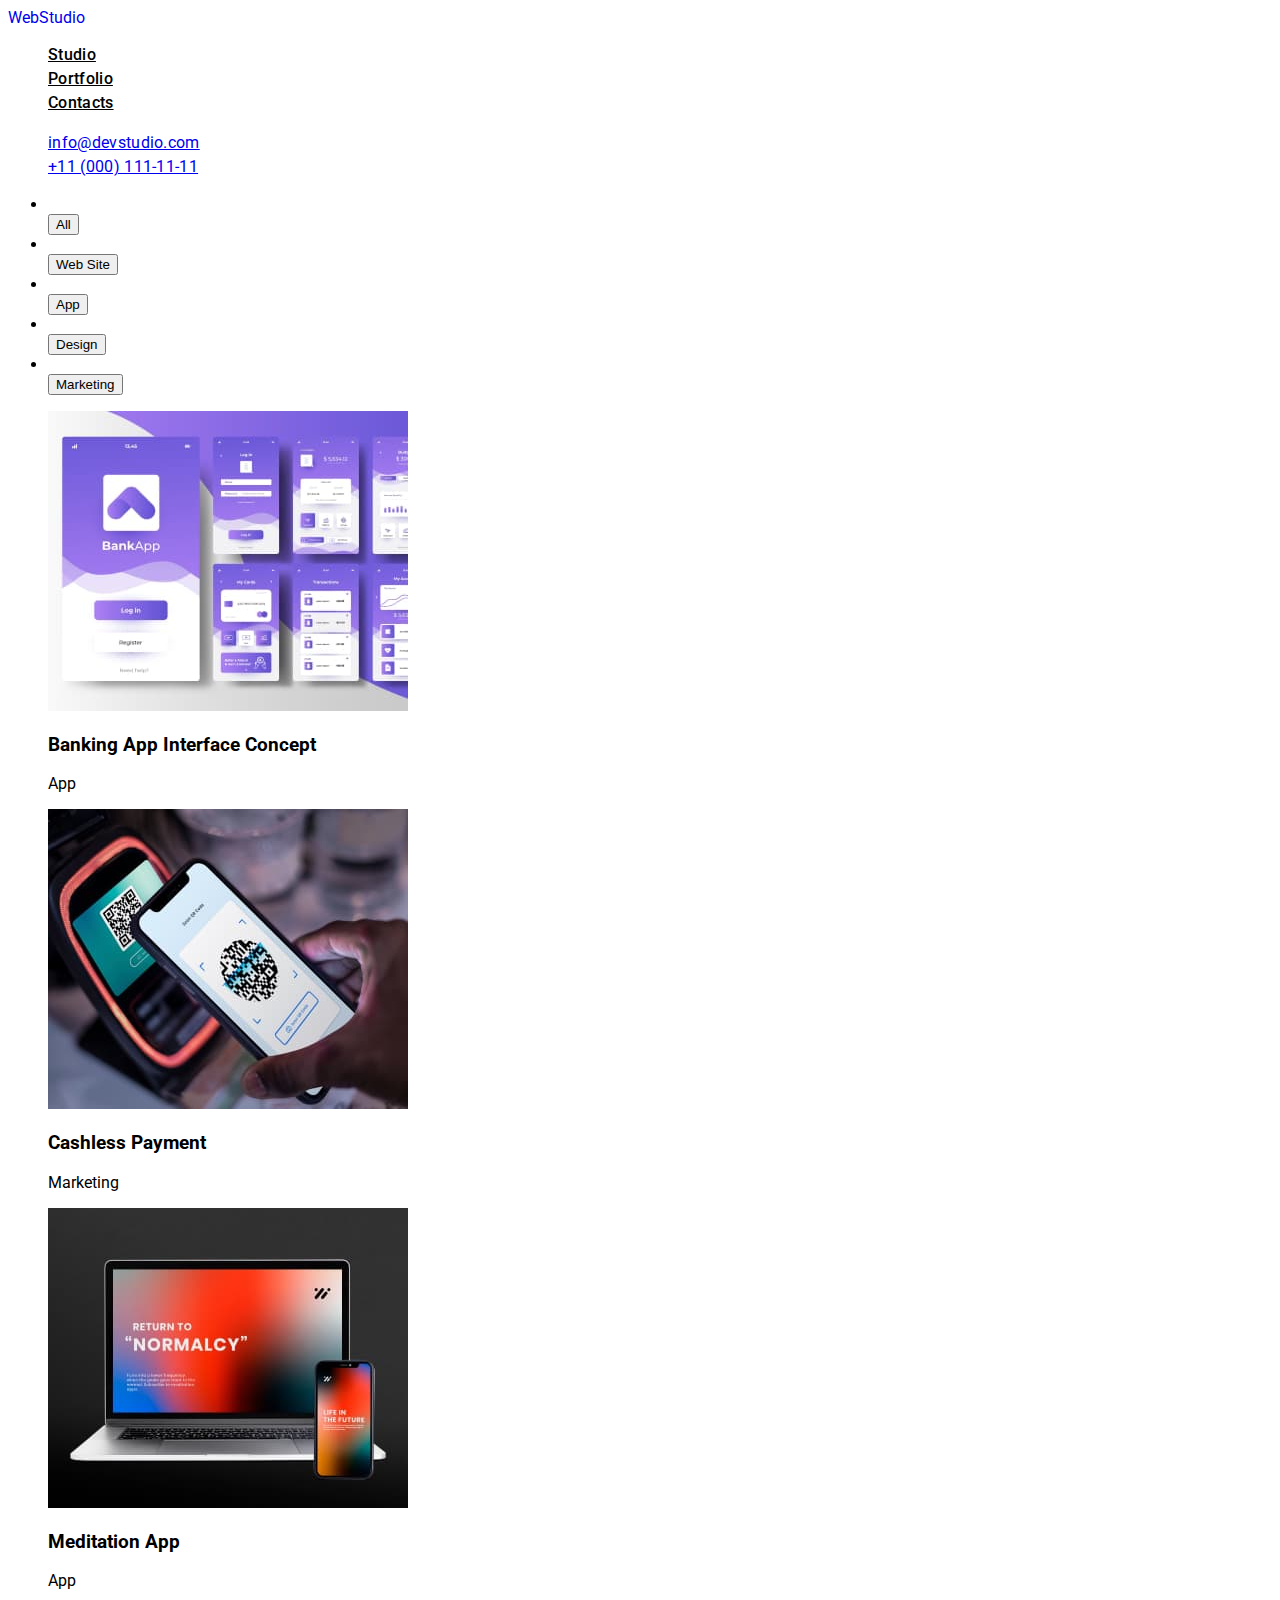
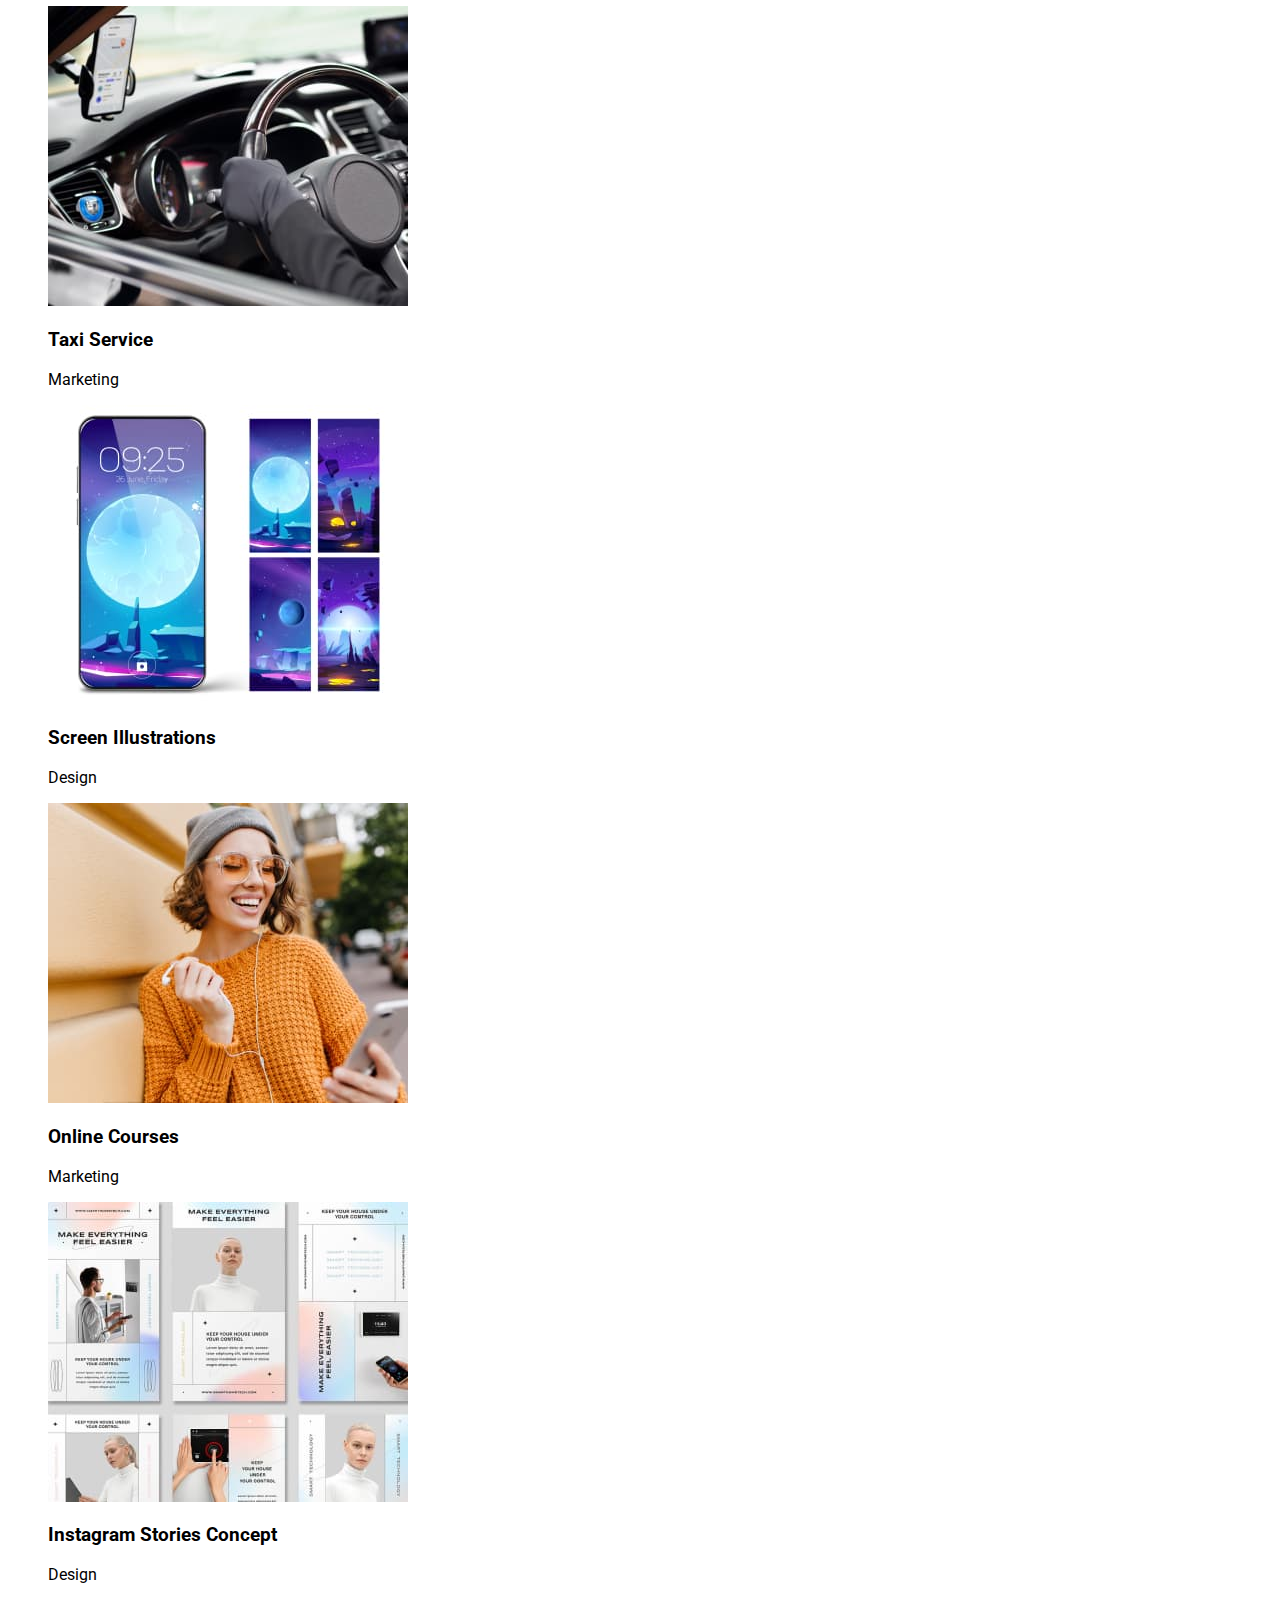
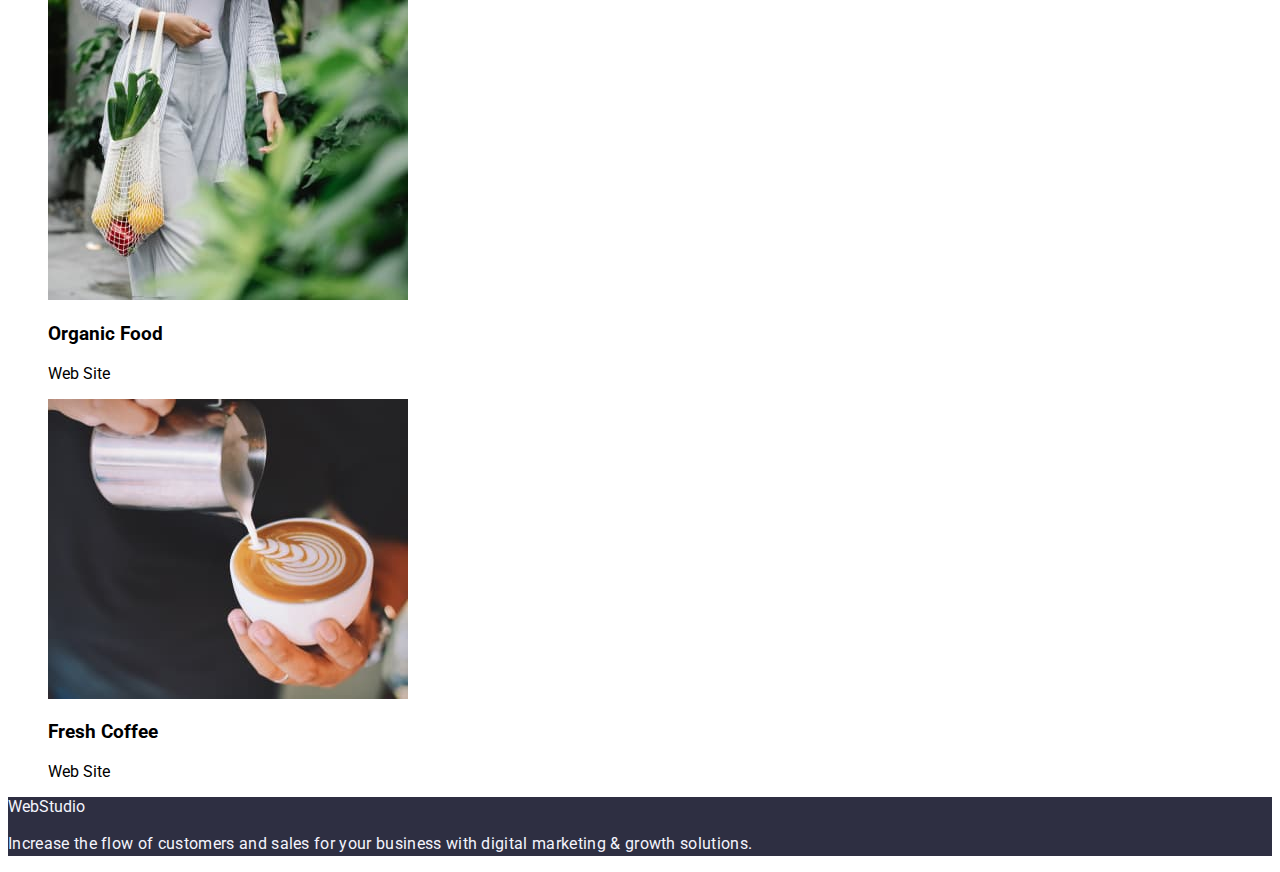
==== portfolio.html @ 183c30e4 "Portfolio HTML" ====
<!DOCTYPE html>
<html lang="en">
<head>
  <meta charset="UTF-8">
  <meta http-equiv="X-UA-Compatible" content="IE=edge">
  <meta name="viewport" content="width=device-width, initial-scale=1.0">
  <title>Portfolio</title>
<link rel="preconnect" href="https://fonts.googleapis.com">
<link rel="preconnect" href="https://fonts.gstatic.com" crossorigin>
<link href="https://fonts.googleapis.com/css2?family=Raleway:wght@800&family=Roboto:wght@400;500;700&display=swap"
  rel="stylesheet">
  <link rel="stylesheet" href="./css/styles.css">
</head>
<body>
  <header class="header">
    <nav class="header-navigation">
      <a class="header-logo header-logo" href="./index.html">WebStudio</a>
      <ul class="header-list header-list">
        <li class="header-item"><a class="header-link header-link" href="">Studio</a></li>
        <li class="header-item"><a class="header-link header-link" href="">Portfolio</a></li>
        <li class="header-item"><a class="header-link header-link" href="">Contacts</a></li>

      </ul>
    </nav>
    <address>
      <ul class="address-list address-list">
        <li class="address-link link"><a href=mailto:info@devstudio.com>info@devstudio.com</a></li>
        <li class="address-link link"><a href=tel:+110001111111>+11 (000) 111-11-11</a></li>
      </ul>
    </address>
  </header>
  <main>
    <ul class="button list">
      <li></li><button class="portfolio-btn" type="button">All</button>
      <li></li><button class="portfolio-btn" type="button">Web Site</button>
      <li></li><button class="portfolio-btn" type="button">App</button>
      <li></li><button class="portfolio-btn" type="button">Design</button>
      <li></li><button class="portfolio-btn" type="button">Marketing</button>
    </ul>
    <section class="services">
      <ul class="services-list">
          <li class="services-item"><img src="./images.portfolio/Section 1/1.Banking App.jpg" alt="login instructions" width="360" height="300"></li>
          <h3 class="services-subtitle">Banking App Interface Concept</h3>
          <p class="services-text">App</p>

          <li class="services-item"><img src="./images.portfolio/Section 1/2.Cashless payment.jpg" alt="qr code payment via mobile phone" width="360"
              height="300"></li>
          <h3 class="services-subtitle">Cashless Payment</h3>
          <p class="services-text">Marketing</p>

          <li class="services-item"><img src="./images.portfolio/Section 1/3.Meditation App.jpg" alt="lapp top and mobile" width="360"
              height="300"></li>
          <h3 class="services-subtitle">Meditation App</h3>
          <p class="services-text">App</p>
        <ul>
    </section>

      <section class="services">
        <ul class="services-list">
          <li class="services-item"><img src="./images.portfolio/section 2/1.Taxi service.jpg" alt="someone drives via app"
              width="360" height="300"></li>
          <h3 class="services-subtitle">Taxi Service</h3>
          <p class="services-text">Marketing</p>
      
          <li class="services-item"><img src="./images.portfolio/section 2/2.Screen Illustration.jpg"
              alt="front pictures on the mobile phone" width="360" height="300"></li>
          <h3 class="services-subtitle">Screen Illustrations</h3>
          <p class="services-text">Design</p>
      
          <li class="services-item"><img src="./images.portfolio/section 2/3.Online Courses.jpg" alt="a young woman in the street speaking via mobile phone"
              width="360" height="300"></li>
          <h3 class="services-subtitle">Online Courses</h3>
          <p class="services-text">Marketing</p>
          <ul>
      </section>

      <section class="services">
        <ul class="services-list">
          <li class="services-item"><img src="./images.portfolio/section 3/1.Instagram Stories.jpg" alt="instagram stories of several persons"
              width="360" height="300"></li>
          <h3 class="services-subtitle">Instagram Stories Concept</h3>
          <p class="services-text">Design</p>
      
          <li class="services-item"><img src="./images.portfolio/section 3/2.Organic Food.jpg"
              alt="a woman bears some vegetables in a bio bag" width="360" height="300"></li>
          <h3 class="services-subtitle">Organic Food</h3>
          <p class="services-text">Web Site</p>
      
          <li class="services-item"><img src="./images.portfolio/section 3/3.Fresh Coffee.jpg" alt="a barman prepares cappuccino"
              width="360" height="300"></li>
          <h3 class="services-subtitle">Fresh Coffee</h3>
          <p class="services-text">Web Site</p>
          <ul>
      </section>
  </main>
  <footer class="footer">
    <a class="footer-logo footer-logo" href="./index.html">WebStudio</a>
    <p class="footer-text">Increase the flow of customers and sales for your business with digital marketing & growth
      solutions.</p>
  </footer>
</body>
</html>
---- css/styles.css ----
:root {
  --title-color: #2E2F42;
  --subtitle-color: #2E2F42;
}

body {
  font-family:roboto, sans-serif;
}

/**--------------HEADER-----------------*/
.header {
}
.header-navigation {
  }
.header-logo {
  text-decoration: none;
}
.header-list {
  list-style: none;
  text-decoration: none;
  }

.header-link {
  font-weight: 500;
  font-size: 16px;
  line-height: 1.5;
  letter-spacing: 0.02em;
  color: var(--title-color)
  text-decoration: none;
  }

.header-link:hover,
.header-link:focus {
  color: #404BBF;
}

.address-list {
list-style:none;
}
.link {
text-decoration: none;
}

.address-link {
font-weight: 400;
font-size: 16px;
line-height: 1.5;
letter-spacing: 0.02em;
color: #434455;
font-style: normal;
text-decoration: none;
   }
.address-link:hover,
.address-link:focus {
  color: #404BBF;
}

/**--------------HERO-----------------*/
.hero {
}
.hero-title {
font-size: 56px;
line-height: 1.07;
text-align: center;
letter-spacing: 0.02em;
color: #FFFFFF;
background-color: var(--title-color)
}
.hero-btn {
  font-family: inherit;
  font-weight: 500;
  font-size: 16px;
  line-height: 1.5;
  display: flex;
  align-items: center;
  letter-spacing: 0.04em;
  color: #FFFFFF;
  background-color:  #4D5AE5;
  cursor: pointer
}

/**--------------PRIORITIES-----------------*/
.priorities {
}
.priorities-title {
  font-size: 36px;
  line-height: 1.11;
  text-align: center;
  letter-spacing: 0.02em;
  text-transform: capitalize;
  color: var(--title-color)
 }
.priorities-list {
  list-style:none
}
.priorities-item {
}
.priorities-subtitle {
  font-weight: 500;
  font-size: 20px;
  line-height: 24px;
  letter-spacing: 0.02em;
  color: var(--subtitle-color)
}
.priorities-text {
   font-size: 16px;
  line-height: 1.5;
  letter-spacing: 0.02em;
  color: #434455;
}

/**--------------SERVICES-----------------*/
.services {
}
.services-title {
  font-size: 36px;
  line-height: 1.11;
  text-align: center;
  letter-spacing: 0.02em;
  text-transform: capitalize;
  color: var(--title-color)
}
.services-list {
  list-style:none
  
}
.services-item {
}

/**--------------TEAM-----------------*/
.team {
}
.team-title {
  font-size: 36px;
  line-height: 1.11;
  text-align: center;
  letter-spacing: 0.02em;
  text-transform: capitalize;
  color: var(--title-color)
}
.team-list {
  list-style:none
}
.team-item {
}
.team-subtitle {
  font-weight: 500;
  font-size: 20px;
  line-height: 24px;
  letter-spacing: 0.02em;
  color: var(--subtitle-color)
}
.team-text {
  font-size: 16px;
  line-height: 1.5;
  letter-spacing: 0.02em;
  color: #434455;
}
/**--------------FOOTER-----------------*/
.footer {
  background: #2E2F42;
}
.footer-logo {
  text-decoration:none;
  color: #F4F4FD;
}
.footer-text {
  font-size: 16px;
  line-height: 1.5;
  letter-spacing: 0.02em;
  color: #F4F4FD;
}
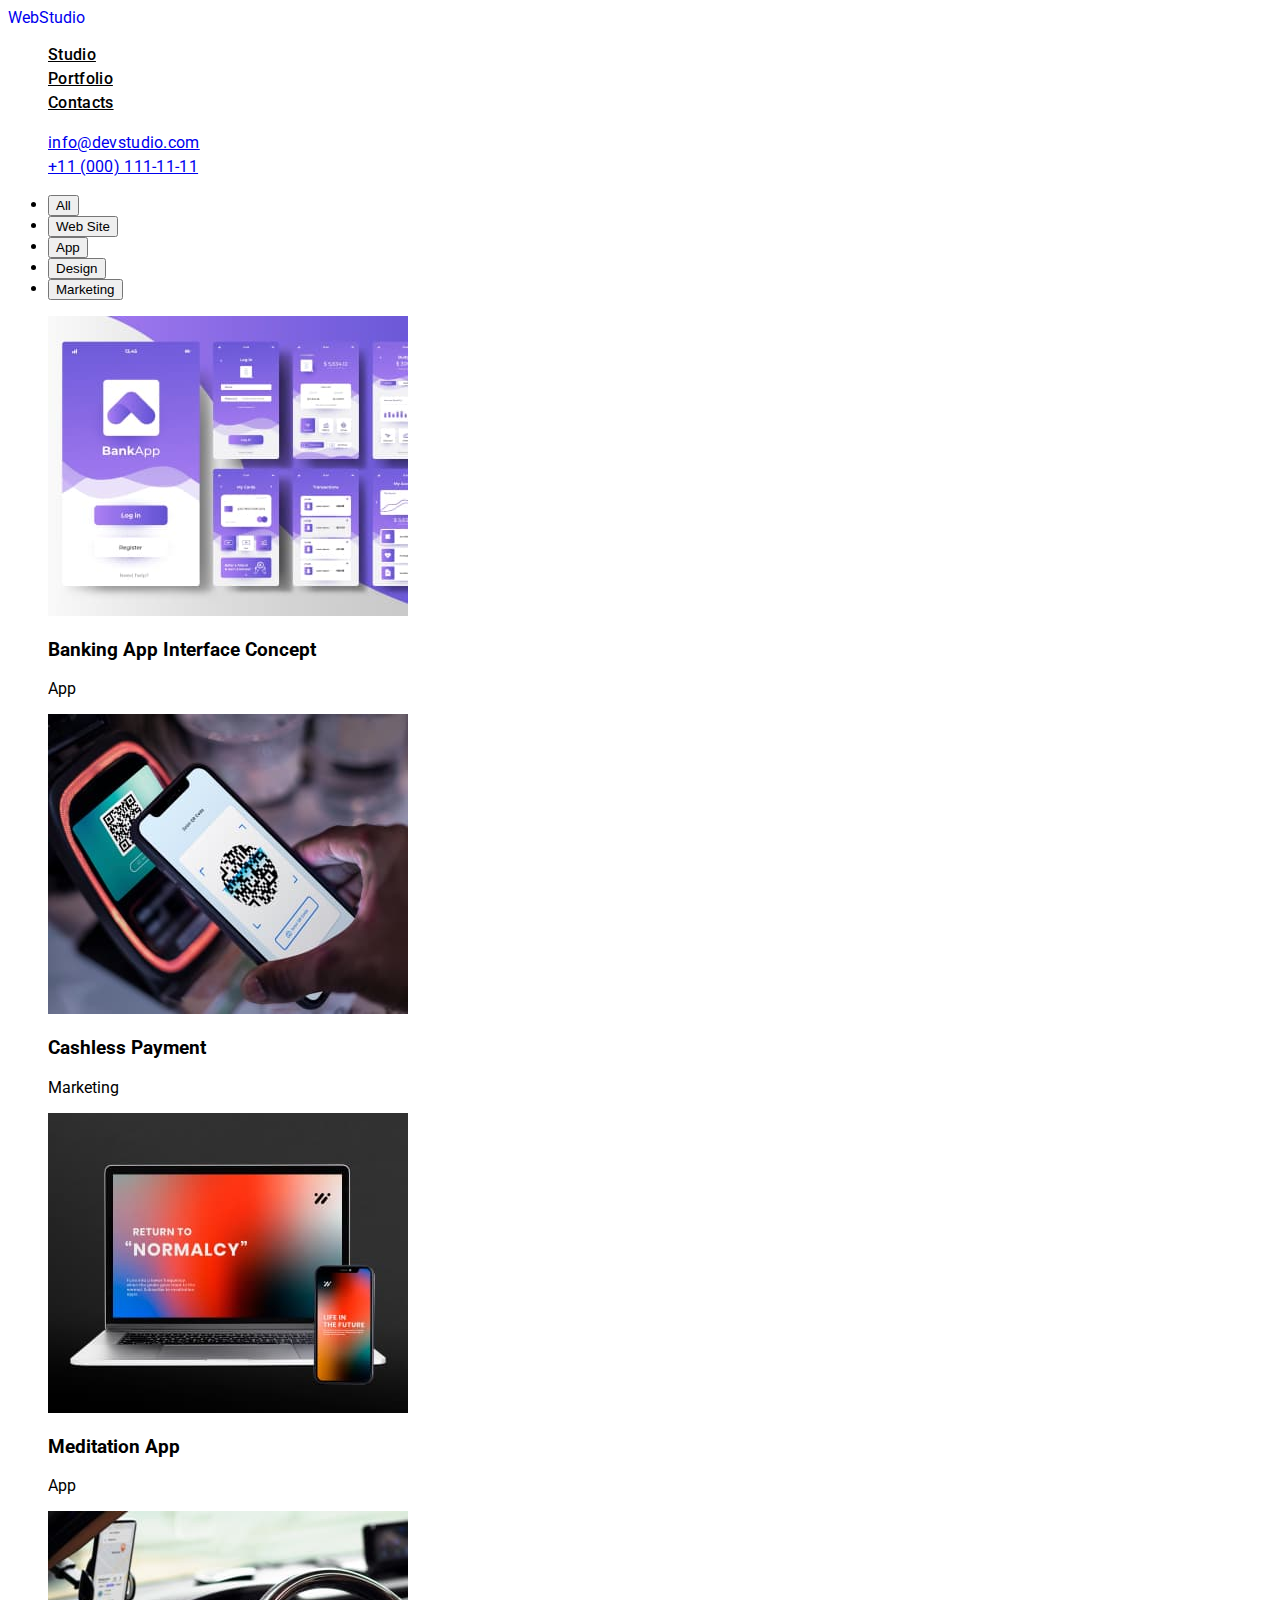
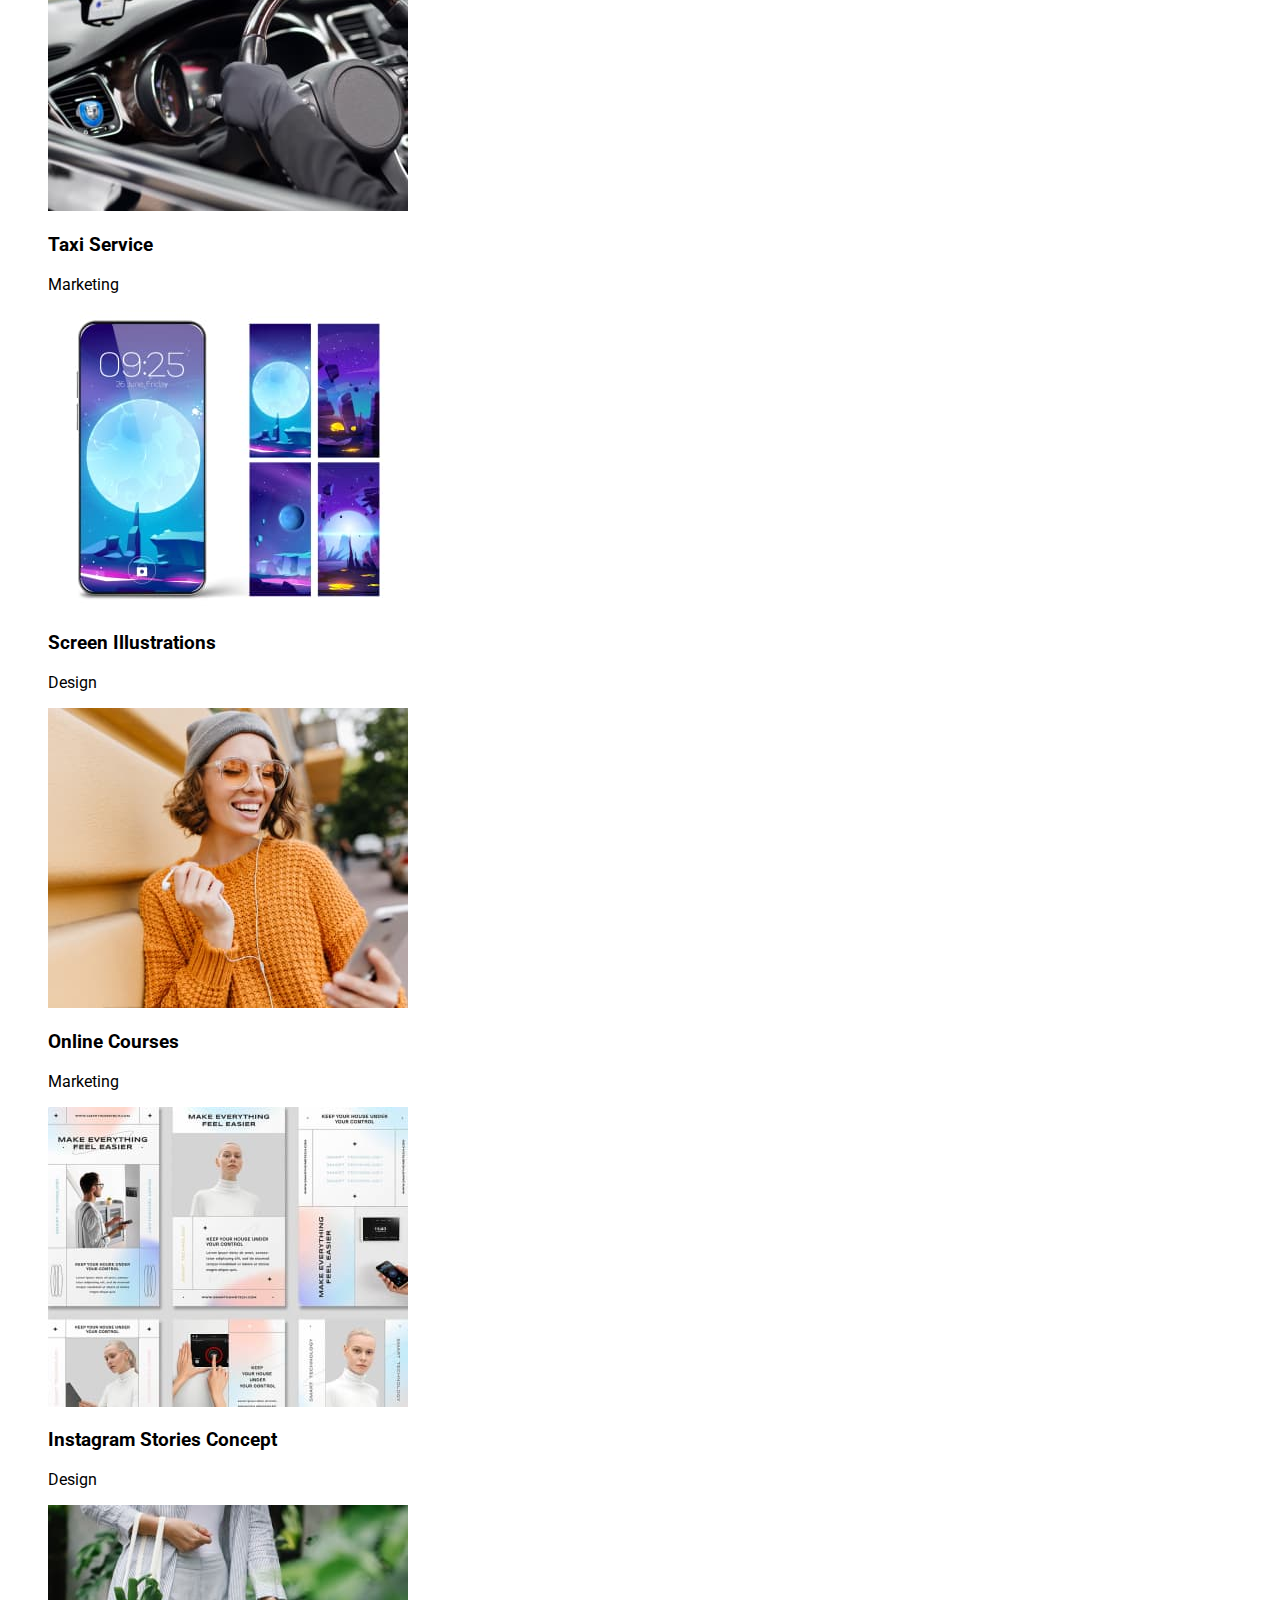
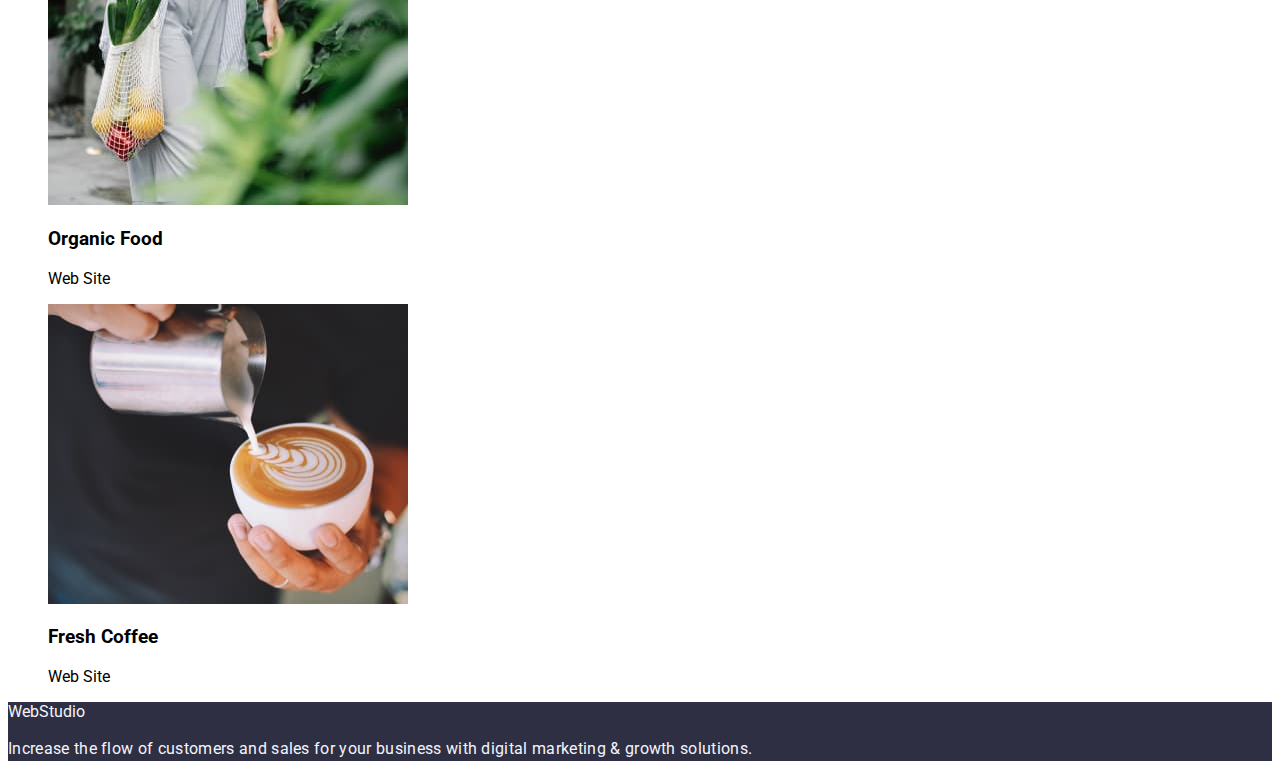
==== commit 0a87076d: "rename section jpg" ====
--- a/portfolio.html
+++ b/portfolio.html
@@ -31,11 +31,11 @@
   </header>
   <main>
     <ul class="button list">
-      <li></li><button class="portfolio-btn" type="button">All</button>
-      <li></li><button class="portfolio-btn" type="button">Web Site</button>
-      <li></li><button class="portfolio-btn" type="button">App</button>
-      <li></li><button class="portfolio-btn" type="button">Design</button>
-      <li></li><button class="portfolio-btn" type="button">Marketing</button>
+      <li><button class="portfolio-btn" type="button">All</button></li>
+      <li><button class="portfolio-btn" type="button">Web Site</button></li>
+      <li><button class="portfolio-btn" type="button">App</button></li>
+      <li><button class="portfolio-btn" type="button">Design</button></li>
+      <li><button class="portfolio-btn" type="button">Marketing</button></li>
     </ul>
     <section class="services">
       <ul class="services-list">
